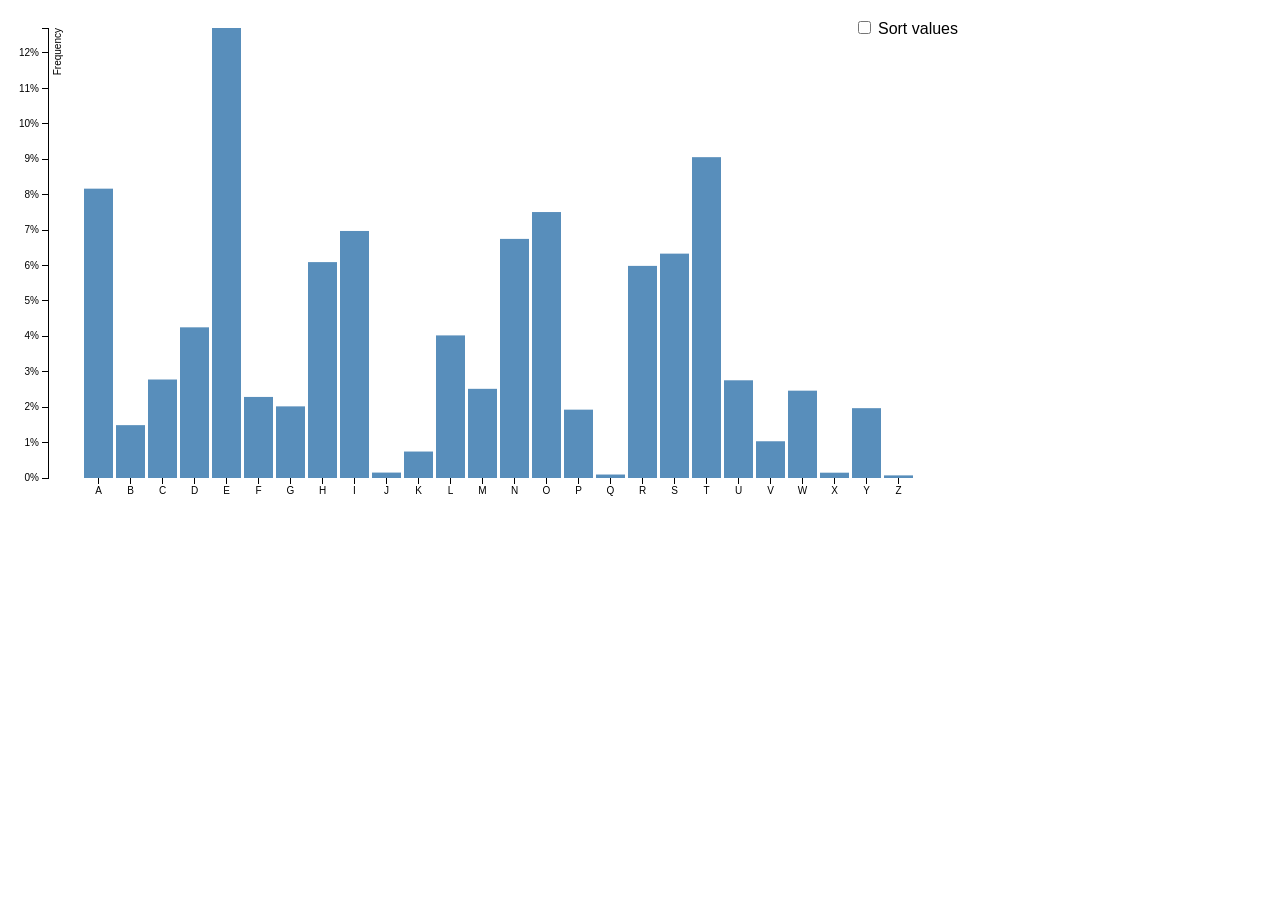
==== sortablebarchart/index.html @ 6ff86547 "tidying up" ====
<html>
<head>
  <meta charset="UTF-8">
  <title>Sortable Table</title>

  <!--JQuery--> <script src="js/jquery-2.1.1.js"></script>
  <!--D3--> <script src="js/d3.js"></script>
  <!--Your Javascript--> <script src="js/script.js"></script>

</head>
<body>

<style>

  body {
    font-family: "Helvetica Neue", Helvetica, Arial, sans-serif;
    position: relative;
    width: 960px;
  }

  .axis text {
    font: 10px sans-serif;
  }

  .axis path,
  .axis line {
    fill: none;
    stroke: #000;
    shape-rendering: crispEdges;
  }

  .bar {
    fill: steelblue;
    fill-opacity: .9;
  }

  .x.axis path {
    display: none;
  }

  label {
    position: absolute;
    top: 10px;
    right: 10px;
  }

</style>

<label><input type="checkbox"> Sort values</label>

</body>
</html>
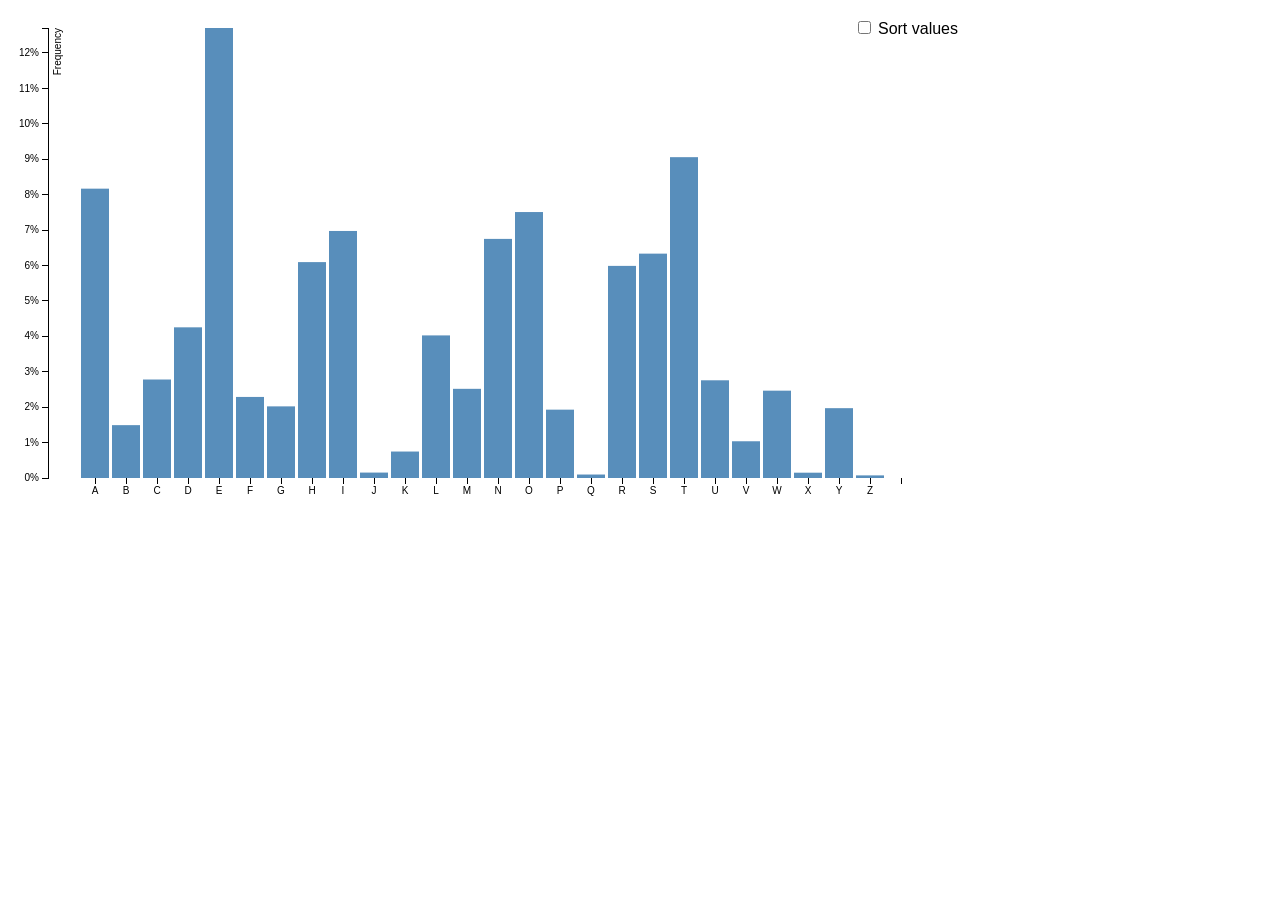
==== commit 8abb8012: "merged changes" ====
--- a/sortablebarchart/index.html
+++ b/sortablebarchart/index.html
@@ -2,6 +2,7 @@
 <head>
   <meta charset="UTF-8">
   <title>Sortable Table</title>
+
 
   <!--JQuery--> <script src="js/jquery-2.1.1.js"></script>
   <!--D3--> <script src="js/d3.js"></script>
@@ -49,4 +50,4 @@
 <label><input type="checkbox"> Sort values</label>
 
 </body>
-</html>+</html>
